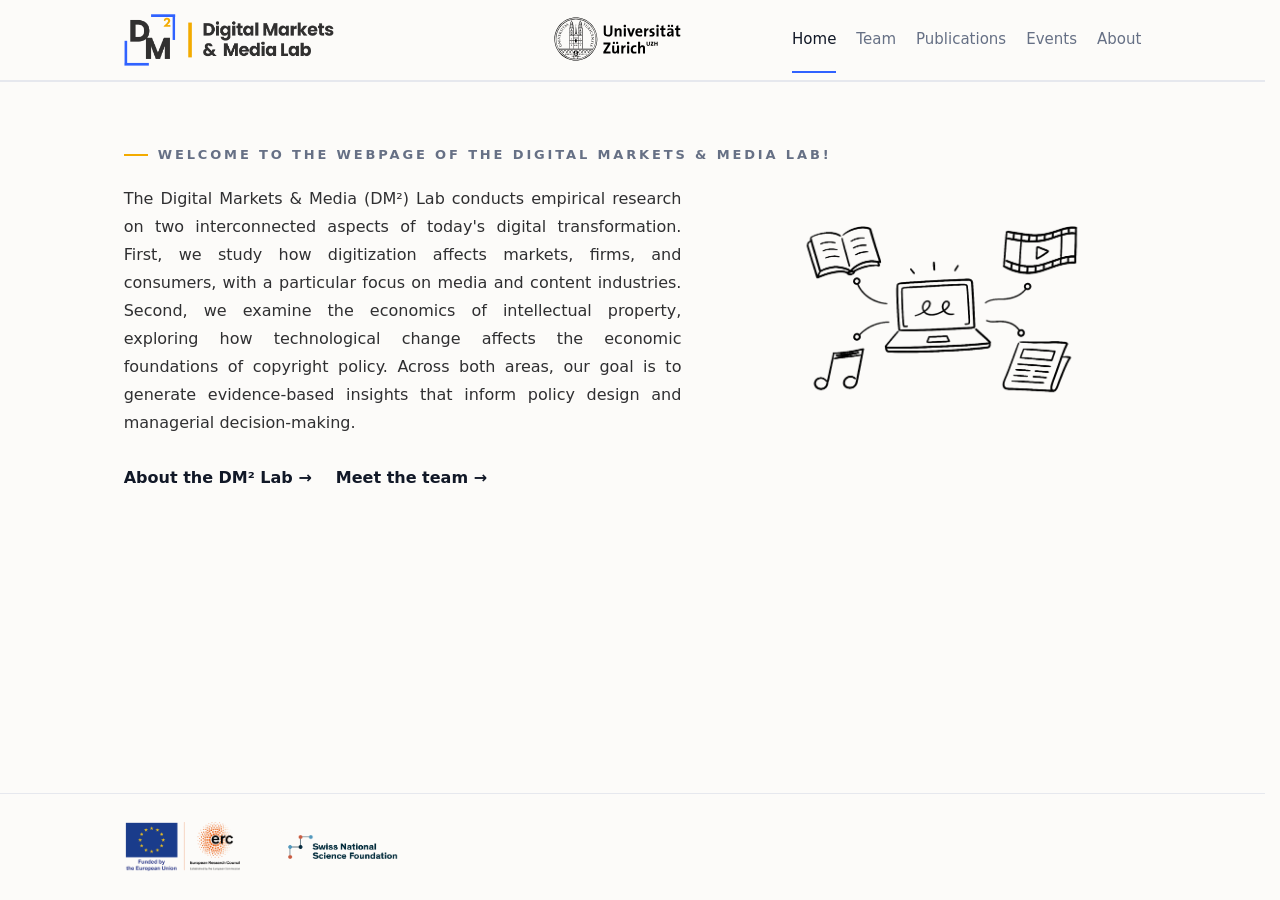
==== index.html @ 7db047d4 "Update index.html" ====
<!doctype html>
<html lang="en">
<head>
  <meta charset="utf-8">
  <meta name="viewport" content="width=device-width, initial-scale=1">
  <title>Home | Digital Markets & Media Lab</title>
  <meta name="description" content="Digital Markets & Media Lab — empirical research on digitization, platforms, media markets, AI, and online information access.">
  <link rel="icon" type="image/png" href="assets/DM2_logo.png?v=4"> 
  <link rel="stylesheet" href="style.css?v=9">
</head>
<body class="home-page">
  <header class="site-header">
    <div class="nav-wrap">
      <div class="header-logos"><a href="index.html" aria-label="Digital Markets and Media Lab home"><img class="logo-full" src="assets/dm2-logo-full.png" alt="Digital Markets & Media Lab logo"></a><img class="header-uzh-logo" src="assets/uzh-logo.svg" alt="University of Zurich"></div>
      <nav class="nav" aria-label="Main navigation"><a class="active" href="index.html">Home</a><a href="team.html">Team</a><a href="publications.html">Publications</a><!-- <a href="news.html">News</a> --><a href="events.html">Events</a><a href="about.html">About</a></nav>
    </div>
  </header>


<main>
  <section class="section border home-intro">
      <div class="container">
      <div class="eyebrow">Welcome to the webpage of the Digital Markets &amp; Media Lab!</div>
      <div class="two-col-intro">
        <div>
        <p class="lead">The Digital Markets &amp; Media (DM²) Lab conducts empirical research on two interconnected aspects of today's digital transformation. First, we study how digitization affects markets, firms, and consumers, with a particular focus on media and content industries. Second, we examine the economics of intellectual property, exploring how technological change affects the economic foundations of copyright policy. Across both areas, our goal is to generate evidence-based insights that inform policy design and managerial decision-making.</p>
        </div>
        <div class="intro-image"><img src="assets/lab_illustration.png" alt="Illustration of the Digital Markets and Media Lab's research areas">
        </div>
      </div>
          <div class="hero-actions"><a class="text-link" href="about.html">About the DM² Lab →</a><a class="text-link" href="team.html">Meet the team →</a></div>
</div>
</section>
  <!-- <section class="section border">
    <div class="container">
      <div class="eyebrow">Research areas</div><h2>What we study</h2>
      <div class="grid two">
        <article class="card research-card"><h3>AI, Search, and Information Access</h3><p>We study how AI-generated summaries, search interfaces, and digital intermediaries shape what people see, click, and consume online.</p></article>
        <article class="card research-card"><h3>Digital Media and Creative Industries</h3><p>We examine how digitization changes markets for music, movies, books, news, and other cultural products.</p></article>
        <article class="card research-card"><h3>Platforms, Competition, and Market Design</h3><p>We analyze the role of platforms in organizing digital markets, matching users, ranking content, and shaping competition.</p></article>
        <article class="card research-card"><h3>Privacy, Tracking, and Data Externalities</h3><p>We investigate how online tracking, data sharing, and inference technologies affect firms, consumers, and policy.</p></article>
      </div>
    </div>
  </section> -->

</main>
<footer class="site-footer">
  <div class="container">
    <div class="funding-logos" aria-label="Host and funding institutions">
      <img class="funding-logo funding-logo--erc" src="assets/LOGO_ERC-FLAG_EU.png" alt="Funded by the European Union through the European Research Council">
      <img class="funding-logo funding-logo--snsf" src="assets/fns.png" alt="Swiss National Science Foundation">
    </div>
  </div>
</footer>
</body>
</html>
---- style.css ----
/*
 * DIGITAL MARKETS & MEDIA LAB
 * Main stylesheet
 *
 * The easiest place to customize the site is the SETTINGS section below.
 * Most font sizes, colors, spacing, cards, and team portraits can be changed
 * there without editing the component rules farther down the file.
 */

/* ==========================================================================
   1. SITE SETTINGS / QUICK CUSTOMIZATION
   ========================================================================== */

:root {
  /* --- Fonts -------------------------------------------------------------
   * Change --font-body to alter normal paragraphs and interface text.
   * Change --font-headings to give titles a different typeface.
   * The listed fonts are fallbacks, so the site works without font downloads.
   */
  --font-body: Inter, ui-sans-serif, system-ui, -apple-system,
    BlinkMacSystemFont, "Segoe UI", sans-serif;
  --font-headings: var(--font-body);

  /* --- Main font sizes ---------------------------------------------------
   * These variables control each distinct text environment.
   */
  --font-size-body: 16px;                 /* Normal page and card text */
  --font-size-lead: 16px;                 /* Introductory paragraphs */
  --font-size-prose: 17px;                /* Long-form text blocks */
  --font-size-page-title: clamp(22px, 5.2vw, 22px); /* Main H1 titles */
  --font-size-section-title: clamp(26px, 3.2vw, 36px); /* H2 titles */
  --font-size-card-title: 20px;           /* H3 and card titles */
  --font-size-navigation: 15px;           /* Header navigation */
  --font-size-eyebrow: 13px;              /* Small uppercase section labels */
  --font-size-role: 14px;                 /* Team member positions */
  --font-size-person-link: 14px;          /* Personal website links */
  --font-size-tag: 12px;                  /* Project category pills */
  --font-size-status: 11px;               /* Project status labels */
  --font-size-date: 14px;                 /* News dates and event details */

  /* --- Font weights ------------------------------------------------------
   * 400 = regular, 600 = semibold, 700 = bold, 800 = extra bold.
   */
  --weight-body: 400;
  --weight-heading: 700;
  --weight-link: 700;
  --weight-label: 800;

  /* --- Line heights and title spacing ---------------------------------- */
  --line-height-body: 1.65;
  --line-height-lead: 1.75;
  --line-height-prose: 1.85;
  --line-height-heading: 1.12;
  --heading-letter-spacing: -0.035em;

  /* --- Colors ----------------------------------------------------------- */
  --bg: #fcfbf9;             /* Main page and section background */
  --paper: rgba(98, 98, 98, 0.055);          /* Cards and card-like panels */
  --ink: #2f2f31;            /* Main body text */
  
  --ink-strong: #111827;     /* Titles and emphasized text */
  --muted: #667085;          /* Secondary text */
  --line: #e6e8ee;           /* Borders and separators */
  --soft: #f4f6f9;           /* Subtle backgrounds / avatar placeholders */
  --blue: #3062ff;           /* Links and primary accent */
  --orange: #f3ab00;         /* Secondary accent */

  /* --- Page layout ------------------------------------------------------ */
  /*--content-width: 1120px;*/    /* Maximum width of page content */
  --content-width: 1050px;    /* Maximum width of page content */
  --page-gutter: 24px;        /* Left/right space on small screens */
  --section-spacing: 68px;    /* Vertical space inside normal sections */
  --eyebrow-top-spacing: 62px; /* Navigation bar to page eyebrow */
  --grid-gap: 18px;           /* Space between cards */

  /* --- Header logos -----------------------------------------------------
   * Change these three values to resize the UZH logo and adjust the
   * horizontal spacing between the two logos and the navigation menu. */
  --header-uzh-logo-height: 44px; /* UZH logo size */
  --header-uzh-logo-offset-y: -1px; /* + moves down; - moves up */
  --header-logo-gap: 220px;        /* Space between DM² and UZH logos */
  --header-nav-gap: 24px;         /* Minimum space between logos and menu */

  /* --- Cards ------------------------------------------------------------ */
  --card-radius: 5px;         /* Corner roundness of all cards */
  --card-padding: 26px;       /* Inner space of standard cards */
  --person-card-padding: 20px;

  /* --- Team portraits ---------------------------------------------------
   * Use 50% radius for circles, 0 for square images, or e.g. 16px for
   * rounded corners. Adjust object-position on an individual image when
   * a face needs different centering.
   */
  --avatar-size: 120px;
  --avatar-radius: 50%;
  --avatar-position: center;

  /* --- Funding logos on the home page -----------------------------------
   * Each logo has its own height control because their proportions differ.
   * Increase or decrease these values to resize individual logos.
   */
  --uzh-logo-height: 38px;
  --erc-logo-height: 50px;
  --snsf-logo-height: 25px;
}

/* Larger-screen scaling overrides */
:root {
  --font-size-body: clamp(16px, 0.85vw, 18px);
  --font-size-lead: clamp(16px, 1vw, 18px);
  --font-size-prose: clamp(17px, 0.95vw, 20px);
  --font-size-page-title: clamp(28px, 3.2vw, 28px);
  --font-size-section-title: clamp(28px, 2.4vw, 42px);
  --font-size-card-title: clamp(20px, 1.2vw, 24px);
  --font-size-navigation: clamp(15px, 0.8vw, 17px);

  /* Stay at the laptop-sized canvas through typical 14-inch viewports, then
   * expand gradually on larger desktop displays. The upper cap keeps prose
   * and cards from becoming uncomfortably wide on ultrawide screens. */
  --content-width: clamp(1120px, 72vw, 1480px);
  --page-gutter: clamp(24px, 4vw, 64px);
  --section-spacing: clamp(68px, 6vw, 110px);
  --grid-gap: clamp(18px, 2vw, 28px);

  --card-padding: clamp(26px, 2.2vw, 36px);
  --person-card-padding: clamp(20px, 1.8vw, 30px);
  --avatar-size: clamp(120px, 8vw, 150px);
}
/* ==========================================================================
   2. BASE / GLOBAL ELEMENTS
   ========================================================================== */

* {
  box-sizing: border-box;
}

/* Reserve the scrollbar track even on short pages. Without this, centered
 * header and footer logos shift slightly when moving to a longer page. */
html {
  scrollbar-gutter: stable;
}

body {
  display: flex;
  flex-direction: column;
  min-height: 100vh;
  margin: 0;
  font-family: var(--font-body);
  font-size: var(--font-size-body);
  font-weight: var(--weight-body);
  line-height: var(--line-height-body);
  color: var(--ink);
  background: var(--bg);
}

main {
  flex: 1;
}

a {
  color: inherit;
  text-decoration: none;
}

/* All heading levels share the same visual character. */
h1,
h2,
h3 {
  margin-top: 0;
  font-family: var(--font-headings);
  font-weight: var(--weight-heading);
  line-height: var(--line-height-heading);
  letter-spacing: var(--heading-letter-spacing);
  color: var(--ink-strong);
}

/* Main page title, used on Projects, Publications, and Contact. */
h1 {
  margin-bottom: 22px;
  font-size: var(--font-size-page-title);
}

/* Section titles, such as "What we study". */
h2 {
  margin-bottom: 16px;
  font-size: var(--font-size-section-title);
}

/* Card and team-member titles. */
h3 {
  margin-bottom: 0;
  font-size: var(--font-size-card-title);
}

/* ==========================================================================
   3. SHARED PAGE LAYOUT
   ========================================================================== */

/* Centers content and prevents it from becoming too wide on large screens. */
.container {
  width: 100%;
  max-width: var(--content-width);
  margin: 0 auto;
  padding: 0 var(--page-gutter);
}

/* Standard vertical spacing for content sections. */
.section {
  padding: var(--section-spacing) 0;
}

/* Optional white section with horizontal borders. */
.section.border {
  background: var(--bg);
  border-top: 1px solid var(--line);
  border-bottom: 1px solid var(--line);
}

/* Header area used at the top of inner pages. */
.page-title {
  padding: var(--eyebrow-top-spacing) 0 0;
}

/* The Home introduction is a normal section rather than a .page-title, so
 * use the same top-spacing variable to keep its eyebrow aligned site-wide. */
.home-intro {
  padding-top: var(--eyebrow-top-spacing);
}

/* The footer already supplies the page's lower separator. */
.section.border.home-intro {
  border-bottom: 0;
}

.page-title p {
  max-width: 760px;
}

/* Reusable two-column content layouts. */
.two-col {
  display: grid;
  grid-template-columns: 0.9fr 1.1fr;
  gap: 56px;
}

.two-col-intro {
  display: grid;
  align-items: center;
  grid-template-columns: 1.16fr 0.84fr;
  gap: 56px;
}

/* Reusable card grids. */
.grid {
  display: grid;
  gap: var(--grid-gap);
}

.grid.two {
  grid-template-columns: repeat(2, minmax(0, 1fr));
}

.grid.three {
  grid-template-columns: repeat(3, minmax(0, 1fr));
}

/* ==========================================================================
   4. HEADER AND NAVIGATION
   ========================================================================== */

.site-header {
  position: sticky;
  top: 0;
  z-index: 1000;
  background: rgba(252, 251, 249, 0.96);
  border-bottom: 1px solid var(--line);
  backdrop-filter: blur(14px);
}

.nav-wrap {
  display: flex;
  align-items: center;
  justify-content: flex-start;
  gap: var(--header-nav-gap);
  max-width: var(--content-width);
  margin: 0 auto;
  padding: 14px var(--page-gutter);
}

/* Keep both header logos in one row and align their vertical centers. */
.header-logos {
  display: flex;
  flex: 0 0 auto;
  align-items: center;
  gap: var(--header-logo-gap);
}

.header-logos > a {
  display: flex;
  align-items: center;
}

.logo-full {
  display: block;
  width: 210px;
  max-width: 48vw;
  height: auto;
}

.header-uzh-logo {
  display: block;
  width: auto;
  height: var(--header-uzh-logo-height);
  transform: translateY(var(--header-uzh-logo-offset-y));
}

@media (min-width: 1051px) {
  .header-logos {
    width: calc((100% - 56px) * 0.58);
    justify-content: space-between;
  }
}

.nav {
  display: flex;
  align-items: center;
  gap: 20px;
  margin-left: auto;
}

.nav a {
  position: relative;
  padding: 6px 0;
  font-size: var(--font-size-navigation);
  color: var(--muted);
}

.nav a:hover,
.nav a.active {
  color: var(--ink-strong);
}

/* Blue line below the currently active page. */
.nav a.active::after {
  content: "";
  position: absolute;
  right: 0;
  bottom: -15px;
  left: 0;
  height: 2px;
  background: var(--blue);
}

/* ==========================================================================
   5. HERO AND INTRODUCTORY TEXT
   ========================================================================== */

/* Kept for pages that use the original hero layout. */
.hero {
  background:
    linear-gradient(90deg, rgba(48, 98, 255, 0.035), transparent 34%),
    linear-gradient(180deg, var(--bg), var(--bg));
  border-bottom: 1px solid var(--line);
}

.hero-inner {
  max-width: var(--content-width);
  margin: 0 auto;
  padding: 78px var(--page-gutter) 82px;
}

/* Larger paragraph used below page titles and on the home introduction. */
.lead {
  max-width: 70ch;
  margin: 0;
  font-size: var(--font-size-lead);
  line-height: var(--line-height-lead);
  color: var(--ink);
}

/* Optional long-form text style. */
.prose {
  font-size: var(--font-size-prose);
  line-height: var(--line-height-prose);
  color: var(--muted);
}

.prose p {
  margin: 0 0 18px;
}

.intro-image {
  display: flex;
  align-items: center;
  justify-content: center;
  align-self: stretch;
}

.intro-image img {
  display: block;
  width: min(100%, 680px);
  max-width: 100%;
  height: auto;
  margin: 0 auto;
}

.two-col-intro .lead {
  text-align: justify;
}

/* Small uppercase label above a page or section title. */
.eyebrow {
  margin-bottom: 20px;
  font-size: var(--font-size-eyebrow);
  font-weight: var(--weight-label);
  letter-spacing: 0.22em;
  text-transform: uppercase;
  color: var(--muted);
}

.listing-page .eyebrow {
  margin-bottom: 0;
}

/* LISTING PAGE TITLE SPACING
 * Change 24px below to adjust the gap between the eyebrow and page content.
 * Smaller value = less space; larger value = more space. */
.listing-page .page-title + .section {
  padding-top: 28px;
}

/* Orange dash displayed before each eyebrow label. */
.eyebrow::before {
  content: "";
  display: inline-block;
  width: 24px;
  height: 2px;
  margin-right: 10px;
  vertical-align: middle;
  background: var(--orange);
}

.hero-actions {
  display: flex;
  flex-wrap: wrap;
  gap: 24px;
  margin-top: 28px;
}

.text-link {
  display: inline-flex;
  align-items: center;
  gap: 8px;
  padding-bottom: 3px;
  font-weight: var(--weight-link);
  color: var(--ink-strong);
  border-bottom: 2px solid transparent;
}

.text-link:hover {
  border-color: var(--orange);
}

/* ==========================================================================
   6. GENERAL CARDS
   ========================================================================== */

.card {
  padding: var(--card-padding);
  background: var(--paper);
  border: 1px solid var(--line);
  border-radius: var(--card-radius);
}

.card:hover {
  border-color: rgba(48, 98, 255, 0.32);
}

/* Normal descriptive text inside cards. */
.card p,
.project p,
.person p {
  margin: 12px 0 0;
  font-size: var(--font-size-body);
  color: var(--muted);
}

/* Colored top border used by research-area cards on the home page. */
.research-card {
  border-top: 3px solid rgba(48, 98, 255, 0.22);
}

.research-card:nth-child(even) {
  border-top-color: rgba(243, 171, 0, 0.32);
}

/* ==========================================================================
   7. SITE FOOTER / FUNDING LOGOS
   ========================================================================== */

.site-footer {
  padding: 28px 0;
  background: var(--bg);
  border-top: 1px solid var(--line);
}

.funding-logos {
  display: flex;
  flex-wrap: wrap;
  align-items: center;
  gap: 28px 48px;
}

.funding-logo {
  display: block;
  width: auto;
  max-width: 100%;
  object-fit: contain;
}

.funding-logo--erc {
  height: var(--erc-logo-height);
}

.funding-logo--uzh {
  height: var(--uzh-logo-height);
}

.funding-logo--snsf {
  height: var(--snsf-logo-height);
}

.about-section {
  /* The eyebrow already provides the same 20px gap used on the Home page. */
  padding-top: 0;
}

/* The opening paragraph occupies the wider left column and the contact card
 * occupies the narrower right column. align-items:start prevents the
 * card from stretching to match the paragraph's height. */
.about-intro-grid {
  display: grid;
  align-items: start;
  grid-template-columns: 1.16fr 0.84fr;
  gap: 56px;
}


.about-section .lead {
  max-width: none;
  text-align: justify;
}


.about-intro-grid .contact-card {
  padding: 12px 28px; /* First number controls vertical padding */
}

.about-intro-grid .contact-row {
  padding: 20px 0; /* First number controls vertical row spacing */
}

.about-intro-grid .contact-details {
  line-height: 1.4; /* Controls spacing between address lines */
}

/* These paragraphs sit below the two-column row and span the full container.
 * Change 32px to adjust their distance from the opening row. */
.about-full-text {
  margin-top: 32px;
}

.about-full-text .lead + .lead {
  margin-top: 18px;
}

.about-section .lead a {
  color: var(--ink);
  text-decoration: underline;
  text-decoration-thickness: 1px;
  text-underline-offset: 3px;
}

.about-section .lead a:hover,
.about-section .lead a:focus {
  color: var(--blue);
  text-decoration-color: var(--blue);
}

/* ==========================================================================
   8. TEAM CARDS
   ========================================================================== */

.person {
  display: flex;
  align-items: center;
  gap: 18px;
  padding: var(--person-card-padding);
}

/* Team portrait or initials placeholder.
 * To reposition every photo, change --avatar-position above.
 * For one photo only, add a custom class and use:
 * .avatar-luis { object-position: center 25%; }
 */
.avatar {
  display: grid;
  flex: 0 0 auto;
  place-items: center;
  width: var(--avatar-size);
  height: var(--avatar-size);
  font-weight: var(--weight-label);
  color: var(--ink-strong);
  background: var(--soft);
  border-radius: var(--avatar-radius);
  object-fit: cover;
  object-position: var(--avatar-position);
}

.role {
  margin-top: 3px;
  font-size: var(--font-size-role);
  font-weight: var(--weight-link);
  color: var(--muted);
}

.person-link {
  display: inline-block;
  margin-top: 8px;
  font-size: var(--font-size-person-link);
  font-weight: var(--weight-link);
  color: var(--blue);
}

.person-link:hover {
  text-decoration: underline;
}

/* ==========================================================================
   9. PROJECT CARDS
   ========================================================================== */

.project {
  display: flex;
  flex-direction: column;
  justify-content: space-between;
  min-height: 250px;
}

.project-meta {
  display: flex;
  align-items: center;
  justify-content: space-between;
  gap: 12px;
  margin-bottom: 20px;
}

/* Rounded project-category label. */
.tag {
  padding: 5px 10px;
  font-size: var(--font-size-tag);
  font-weight: var(--weight-link);
  color: #2448b8;
  background: rgba(48, 98, 255, 0.07);
  border-radius: 999px;
}

.status {
  font-size: var(--font-size-status);
  font-weight: var(--weight-label);
  letter-spacing: 0.15em;
  text-transform: uppercase;
  color: #8a94a6;
}

/* ==========================================================================
   10. PUBLICATION LIST
   ========================================================================== */

.publication-group + .publication-group {
  margin-top: 56px;
}

.publication-section-title {
  margin-bottom: 20px;
  font-size: 22px; /* Change this value to resize publication section titles. */
}

.publication-list {
  display: grid;
  gap: var(--grid-gap);
}

.publication-card {
  display: grid;
  grid-template-columns: minmax(0, 1fr) 86px;
  gap: 22px;
  align-items: start;
  /* Change 20px to adjust the inner margin on all sides of paper cards. */
  padding: 20px;
}

.publication-card--no-cover {
  grid-template-columns: minmax(0, 1fr);
}

/* No-cover cards keep their title and metadata on the left and place the
 * paper-link buttons in a compact right-hand column. This automatically
 * applies to newly added Working Papers that use --no-cover. */
.publication-card--no-cover > div:first-child {
  display: grid;
  grid-template-columns: minmax(0, 1fr) auto;
  column-gap: 22px;
  align-items: center;
}

.publication-card--no-cover > div:first-child > .publication-title,
.publication-card--no-cover > div:first-child > .publication-meta,
.publication-card--no-cover > div:first-child > .publication-note {
  grid-column: 1;
}

.publication-card--no-cover > div:first-child > .publication-actions {
  grid-column: 2;
  grid-row: 1 / span 3;
  align-self: center;
  justify-content: flex-end;
  margin-top: 0;
}

.publication-title {
  margin-bottom: 0;
  font-size: 16px; /* Change this value to resize individual paper titles. */
  font-weight: 550;
  line-height: 1.35;
  color: var(--blue);
}

.publication-card .publication-meta,
.publication-card .publication-note {
  margin: 6px 0 0;
  font-size: 15px; /* Change this value to resize citation and author text. */
  line-height: 1.55;
  color: var(--muted);
}

.publication-journal {
  font-style: italic;
  color: var(--ink);
  text-decoration: underline;
  text-decoration-thickness: 1px;
  text-underline-offset: 3px;
}

.publication-cover-cell {
  display: flex;
  justify-content: flex-end;
}

.publication-cover {
  display: block;
  width: auto;
  max-width: 72px;
  height: auto;
  max-height: 96px;
  object-fit: contain;
}

.publication-actions {
  display: flex;
  flex-wrap: wrap;
  gap: 8px;
  margin-top: 16px;
}

.publication-link {
  display: inline-flex;
  align-items: center;
  padding: 5px 10px;
  font-size: 13px;
  font-weight: var(--weight-link);
  color: #5a557f;
  border: 1px solid rgba(48, 98, 255, 0.28);
  border-radius: var(--card-radius);
}

.publication-link:hover,
.publication-link:focus {
  color: var(--ink-strong);
  border-color: var(--blue);
}

.publication-coverage {
  grid-column: 1 / -1;
  padding-top: 14px;
  border-top: 1px solid var(--line);
}

.publication-coverage summary {
  cursor: pointer;
  font-size: 14px;
  font-weight: var(--weight-link);
  color: var(--muted);
}

.publication-coverage .publication-actions {
  margin-top: 10px;
}

.list {
  display: grid;
  gap: 14px;
  margin-top: 0;
}

.list-item {
  display: flex;
  justify-content: space-between;
  gap: 20px;
  padding: 18px 20px;
  background: var(--paper);
  border: 1px solid var(--line);
  border-radius: var(--card-radius);
}

/* ==========================================================================
   11. NEWS PAGE
   ========================================================================== */

.news-list {
  display: grid;
  gap: var(--grid-gap);
}

.news-item {
  display: grid;
  grid-template-columns: 150px minmax(0, 1fr);
  gap: 28px;
}

.news-date {
  padding-top: 3px;
  font-size: var(--font-size-date);
  font-weight: var(--weight-link);
  color: var(--muted);
}

/* News titles are smaller than main section headings. */
.news-title {
  margin-bottom: 0;
  font-size: var(--font-size-card-title);
}

/* ==========================================================================
   12. EVENTS PAGE
   ========================================================================== */

.event-section-heading {
  margin-bottom: 20px;
}

.event-section-heading--past {
  margin-top: 52px;
}

/* Event cards use wider columns than the general two-column card grid. */
.event-grid {
  grid-template-columns: minmax(0, 820px);
}

.event-card {
  display: flex;
  flex-direction: column;
  overflow: hidden;
}

/* Event photo gallery.
 * Each image can be centered independently with an inline CSS variable:
 * style="--event-image-position: center 30%;"
 * The first value is horizontal; the second is vertical.
 */
.event-gallery {
  position: relative;
  width: calc(100% + (2 * var(--card-padding)));
  height: 220px;
  margin: calc(-1 * var(--card-padding));
  margin-bottom: var(--card-padding);
  overflow: hidden;
  background: var(--soft);
}

.event-image {
  position: absolute;
  inset: 0;
  display: block;
  width: 100%;
  height: 100%;
  opacity: 0;
  object-fit: cover;
  object-position: var(--event-image-position, center);
  transition: opacity 0.25s ease;
}

.event-image.is-active {
  opacity: 1;
}

.gallery-arrow {
  position: absolute;
  top: 50%;
  z-index: 2;
  display: grid;
  place-items: center;
  width: 38px;
  height: 38px;
  padding: 0;
  font-size: 24px;
  line-height: 1;
  color: #ffffff;
  cursor: pointer;
  background: rgba(17, 24, 39, 0.65);
  border: 0;
  border-radius: 50%;
  transform: translateY(-50%);
}

.gallery-arrow:hover,
.gallery-arrow:focus {
  background: var(--blue);
}

.gallery-arrow--previous {
  left: 12px;
}

.gallery-arrow--next {
  right: 12px;
}

.gallery-count {
  position: absolute;
  right: 12px;
  bottom: 10px;
  z-index: 2;
  padding: 3px 8px;
  font-size: 12px;
  font-weight: var(--weight-link);
  color: #ffffff;
  background: rgba(17, 24, 39, 0.65);
  border-radius: 999px;
}

.event-meta {
  display: flex;
  align-items: center;
  justify-content: space-between;
  gap: 12px;
  margin-bottom: 20px;
}

.event-details {
  display: grid;
  gap: 8px;
  margin: 20px 0 0;
  font-size: var(--font-size-date);
}

.event-details div {
  display: grid;
  grid-template-columns: 90px minmax(0, 1fr);
  gap: 12px;
}

.event-details dt {
  font-weight: var(--weight-link);
  color: var(--ink-strong);
}

.event-details dd {
  margin: 0;
  color: var(--muted);
}

.event-link {
  color: var(--blue);
  font-weight: var(--weight-link);
  text-decoration: underline;
  text-underline-offset: 3px;
}

.event-link:hover,
.event-link:focus {
  color: var(--ink-strong);
}

.empty-state {
  margin: 0;
  padding: 24px;
  color: var(--muted);
  background: var(--soft);
  border-radius: var(--card-radius);
}

/* ==========================================================================
   13. CONTACT PAGE
   ========================================================================== */

.contact-layout {
  grid-template-columns: 1.16fr 0.84fr; /* Same ratio as Home */
}

.contact-card {
  width: fit-content;
  max-width: 100%;
  justify-self: end; /* Align card to the right of its column */
  padding: 28px;
  background: var(--paper);
  border: 1px solid var(--line);
  border-radius: var(--card-radius);
}

.contact-row {
  display: flex;
  align-items: flex-start;
  gap: 16px;
  padding: 18px 0;
  border-bottom: 1px solid var(--line);
}

.contact-details {
  padding-top: 5px;
  font-size: 14px;
}


.contact-row:first-child {
  padding-top: 0;
}

.contact-row:last-child {
  padding-bottom: 0;
  border-bottom: 0;
}

.contact-icon {
  display: grid;
  flex: 0 0 auto;
  place-items: center;
  width: 38px;
  height: 38px;
  font-weight: var(--weight-label);
  color: var(--blue);
  background: rgba(48, 98, 255, 0.07);
  border-radius: 12px;
}

/* ==========================================================================
   14. DESKTOP SCALING
   Both common desktop monitors use the same composition. Values interpolate
   gradually with viewport width, avoiding an abrupt layout change when a
   browser window moves between a 1920px and 2560px display.
   ========================================================================== */

@media (min-width: 1600px) {
  :root {
    --header-uzh-logo-height:
      clamp(44px, calc(20px + 1.25vw), 52px);
    --font-size-eyebrow:
      clamp(13px, calc(10px + 0.16vw), 14px);
  }

  .nav-wrap {
    padding-top: clamp(14px, calc(6px + 0.47vw), 18px);
    padding-bottom: clamp(14px, calc(6px + 0.47vw), 18px);
  }

  .logo-full {
    width: clamp(210px, calc(140px + 4.69vw), 260px);
  }

  /* Team cards keep a stable, compact size on both desktop monitors instead
   * of expanding with the full page canvas. */
  .team-grid {
    max-width: 1260px;
  }

  .person {
    gap: 20px;
    padding: 20px 22px;
  }

  .avatar {
    width: 118px;
    height: 118px;
  }

  /* Publication typography scales continuously across desktop widths. */
  .publication-section-title {
    font-size: clamp(22px, calc(17px + 0.35vw), 26px);
  }

  .publication-card {
    grid-template-columns:
      minmax(0, 1fr)
      clamp(86px, calc(44px + 2.2vw), 100px);
    gap: clamp(22px, calc(10px + 0.63vw), 26px);
    padding: clamp(20px, calc(8px + 0.63vw), 24px);
  }

  .publication-card--no-cover {
    grid-template-columns: minmax(0, 1fr);
  }

  .publication-title {
    font-size: clamp(16px, calc(11px + 0.35vw), 20px);
    line-height: 1.4;
  }

  .publication-card .publication-meta,
  .publication-card .publication-note {
    margin-top: clamp(6px, calc(2px + 0.31vw), 8px);
    font-size: clamp(15px, calc(10.5px + 0.29vw), 18px);
    line-height: 1.6;
  }

  .publication-cover {
    max-width: clamp(72px, calc(36px + 1.88vw), 84px);
    max-height: clamp(96px, calc(48px + 2.5vw), 112px);
  }

  .publication-link {
    padding:
      clamp(5px, calc(2px + 0.16vw), 6px)
      clamp(10px, calc(4px + 0.31vw), 12px);
    font-size: clamp(13px, calc(9px + 0.23vw), 15px);
  }

  .publication-coverage summary {
    font-size: clamp(14px, calc(10px + 0.23vw), 16px);
  }

  .home-page .home-intro > .container {
    max-width: clamp(1380px, 72vw, 1600px);
  }

  .home-page .two-col-intro {
    gap: clamp(56px, 3.13vw, 80px);
  }

  .home-page .lead,
  .about-page .lead {
    font-size: clamp(18px, calc(12px + 0.31vw), 20px);
  }

  .home-page .intro-image img {
    width: min(100%, clamp(540px, calc(360px + 10.16vw), 620px));
  }

  .about-page .about-intro-grid {
    grid-template-columns: 1.18fr 0.82fr;
    gap: clamp(56px, 2.81vw, 72px);
  }

  .about-page .contact-card {
    width: 100%;
    padding:
      clamp(18px, 1vw, 24px)
      clamp(28px, 1.5vw, 36px);
  }

  .about-page .contact-row {
    gap: clamp(16px, 0.9vw, 20px);
    padding: clamp(20px, 1.15vw, 24px) 0;
  }

  .about-page .contact-details {
    padding-top: 6px;
    font-size: clamp(16px, calc(11px + 0.31vw), 17px);
  }

  .about-page .contact-icon {
    width: clamp(42px, 2.3vw, 48px);
    height: clamp(42px, 2.3vw, 48px);
    border-radius: 14px;
  }
}

/* On tall desktop windows the two short informational pages use the same
 * vertically balanced composition on both monitors. */
@media (min-width: 1600px) and (min-height: 800px) {
  .home-page main,
  .about-page main {
    display: flex;
    flex-direction: column;
  }

  .home-page .home-intro {
    display: flex;
    flex: 1;
    align-items: center;
    width: 100%;
    padding-top: clamp(64px, 5vh, 80px);
    padding-bottom: clamp(88px, 8vh, 120px);
  }

  .about-page main {
    justify-content: center;
    padding-top: clamp(64px, 5vh, 80px);
    padding-bottom: clamp(88px, 8vh, 120px);
  }

  .about-page .page-title,
  .about-page .about-section {
    padding-top: 0;
    padding-bottom: 0;
  }
}

/* ==========================================================================
   15. RESPONSIVE / MOBILE LAYOUT
   Everything below applies only to screens 860px wide or narrower.
   ========================================================================== */

/* Move the menu to a second row before the combined logos and links become
 * crowded. Change 1050px if you want this transition earlier or later. */
@media (max-width: 1050px) {
  .nav-wrap {
    flex-wrap: wrap;
    row-gap: 10px;
  }

  .nav {
    width: 100%;
    margin-left: 0;
    padding-bottom: 2px;
    overflow-x: auto;
  }

  .nav a.active::after {
    bottom: -7px;
  }
}

@media (max-width: 860px) {
  /* At this breakpoint the Team grid becomes one column. Change 620px to
   * adjust its maximum tablet width; phones still use their available width. */
  .team-grid {
    max-width: 620px;
  }

  /* Stack multi-column layouts into a single readable column. */
  .two-col,
  .two-col-intro,
  .about-intro-grid,
  .grid.two,
  .grid.three,
  .event-grid {
    grid-template-columns: 1fr;
  }

  .intro-image img {
    max-width: 320px;
    border-radius: 18px;
  }

  .intro-image {
    align-self: auto;
  }

  .news-item {
    grid-template-columns: 1fr;
    gap: 8px;
  }

  .funding-logos {
    justify-content: center;
  }
}

/* Extra-small screens: place the logo above the navigation. */
@media (max-width: 620px) {
  .nav-wrap {
    flex-wrap: wrap;
    gap: 10px;
  }

  .logo-full {
    width: min(210px, 54vw);
    max-width: none;
  }

  /* Scale the UZH logo and inter-logo gap down only when needed so the two
   * aligned logos continue to fit together on narrow phone screens. */
  .header-logos {
    gap: min(var(--header-logo-gap), 4vw);
  }

  .header-uzh-logo {
    height: min(var(--header-uzh-logo-height), 9vw);
  }

  .publication-card {
    grid-template-columns: 1fr;
  }

  .publication-card--no-cover > div:first-child {
    grid-template-columns: 1fr;
  }

  .publication-card--no-cover > div:first-child > .publication-actions {
    grid-column: 1;
    grid-row: auto;
    justify-content: flex-start;
    margin-top: 12px;
  }

  .publication-cover-cell {
    justify-content: flex-start;
  }

  .funding-logo--erc {
    height: min(var(--erc-logo-height), 125px);
  }

  .funding-logo--uzh {
    height: min(var(--uzh-logo-height), 70px);
  }

  .funding-logo--snsf {
    height: min(var(--snsf-logo-height), 60px);
  }
}
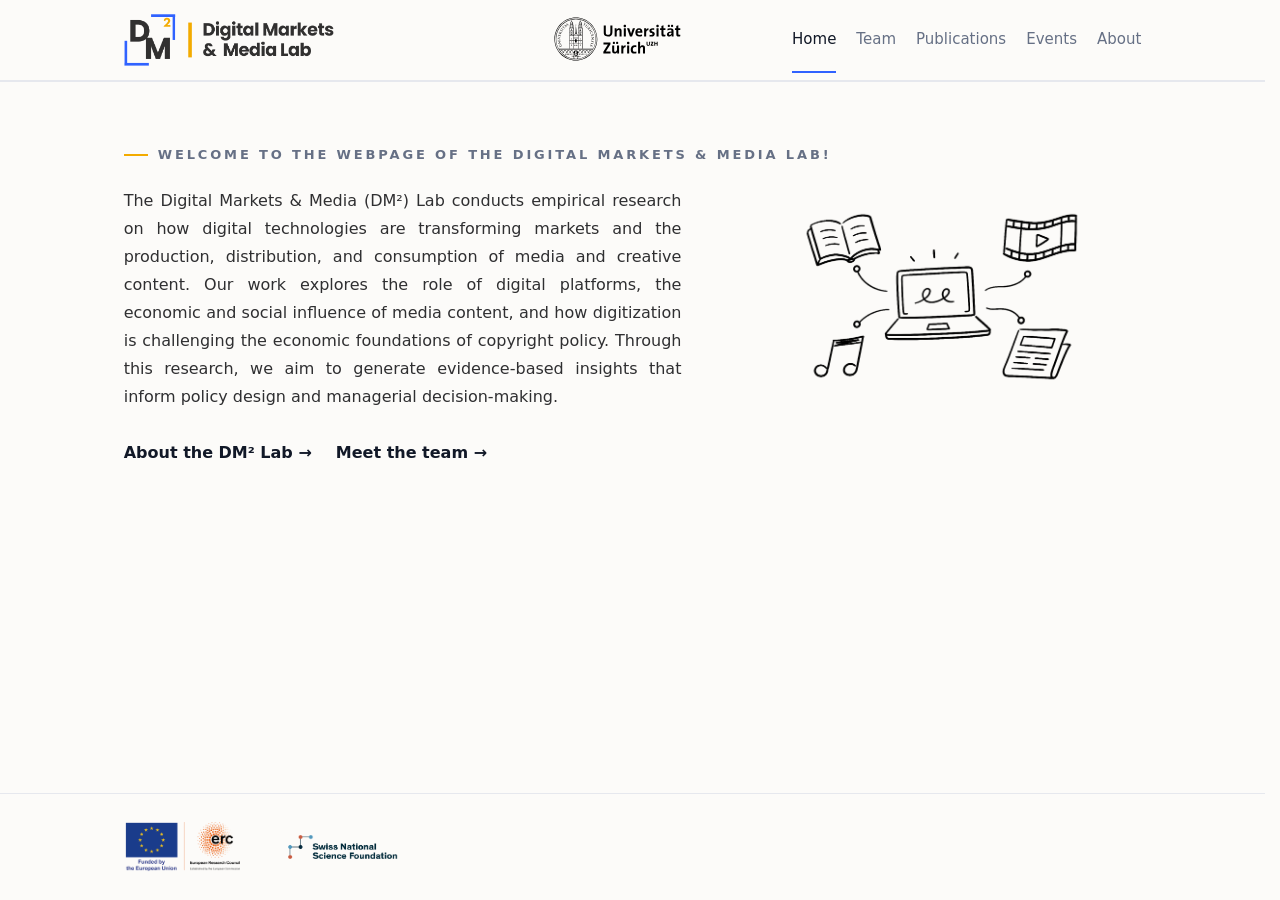
==== commit bf190e0b: "Update index.html" ====
--- a/index.html
+++ b/index.html
@@ -23,7 +23,12 @@
       <div class="eyebrow">Welcome to the webpage of the Digital Markets &amp; Media Lab!</div>
       <div class="two-col-intro">
         <div>
-        <p class="lead">The Digital Markets &amp; Media (DM²) Lab conducts empirical research on two interconnected aspects of today's digital transformation. First, we study how digitization affects markets, firms, and consumers, with a particular focus on media and content industries. Second, we examine the economics of intellectual property, exploring how technological change affects the economic foundations of copyright policy. Across both areas, our goal is to generate evidence-based insights that inform policy design and managerial decision-making.</p>
+        <p class="lead">
+
+          The Digital Markets & Media (DM²) Lab conducts empirical research on how digital technologies are transforming markets and the production, distribution, and consumption of media and creative content. Our work explores the role of digital platforms, the economic and social influence of media content, and how digitization is challenging the economic foundations of copyright policy. Through this research, we aim to generate evidence-based insights that inform policy design and managerial decision-making.
+          <!-- The Digital Markets & Media (DM²) Lab conducts empirical research on digital markets, media, and related policy issues. We study how digitization transforms markets, firms, and consumer behaviour, with particular focus on digital platforms and on the media and content industries. In this context, we also examine the economic and social effects of media content. Finally, we investigate how technological change affects the creation, distribution, and reuse of creative content, and what this implies for the economic foundations of copyright policy. Across these areas, our goal is to generate evidence-based insights that inform policy design and managerial decision-making. -->
+          </p>
+          <!-- The Digital Markets &amp; Media (DM²) Lab conducts empirical research on two interconnected aspects of today's digital transformation. First, we study how digitization affects markets, firms, and consumers, with a particular focus on media and content industries. Second, we examine the economics of intellectual property, exploring how technological change affects the economic foundations of copyright policy. Across both areas, our goal is to generate evidence-based insights that inform policy design and managerial decision-making. -->
         </div>
         <div class="intro-image"><img src="assets/lab_illustration.png" alt="Illustration of the Digital Markets and Media Lab's research areas">
         </div>
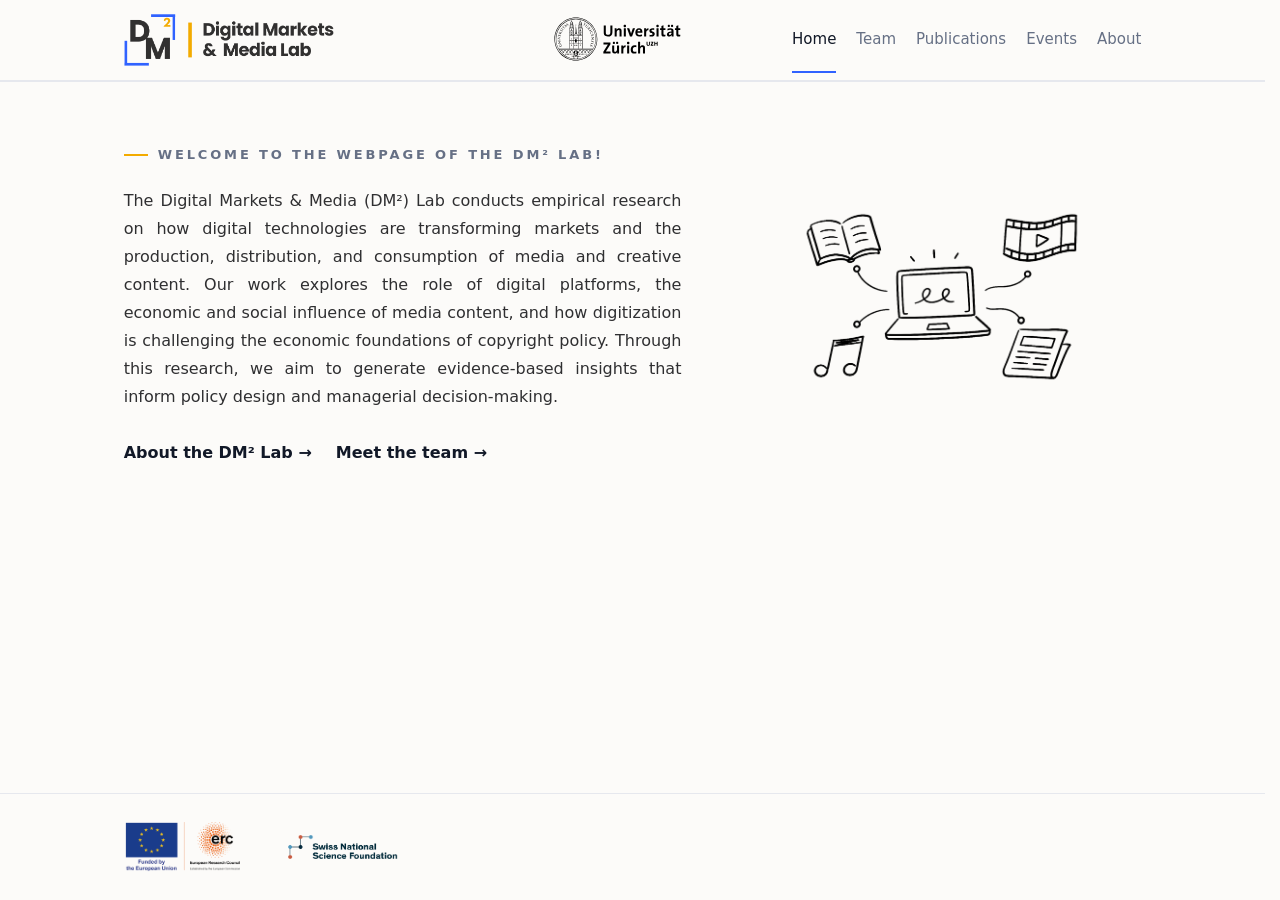
==== commit 6df240a1: "small updates" ====
--- a/index.html
+++ b/index.html
@@ -6,7 +6,7 @@
   <title>Home | Digital Markets & Media Lab</title>
   <meta name="description" content="Digital Markets & Media Lab — empirical research on digitization, platforms, media markets, AI, and online information access.">
   <link rel="icon" type="image/png" href="assets/DM2_logo.png?v=4"> 
-  <link rel="stylesheet" href="style.css?v=9">
+  <link rel="stylesheet" href="style.css?v=10">
 </head>
 <body class="home-page">
   <header class="site-header">
@@ -20,7 +20,7 @@
 <main>
   <section class="section border home-intro">
       <div class="container">
-      <div class="eyebrow">Welcome to the webpage of the Digital Markets &amp; Media Lab!</div>
+      <div class="eyebrow">Welcome to the webpage of the DM² Lab!</div>
       <div class="two-col-intro">
         <div>
         <p class="lead">
--- a/style.css
+++ b/style.css
@@ -536,11 +536,11 @@
 }
 
 /* The opening paragraph occupies the wider left column and the contact card
- * occupies the narrower right column. align-items:start prevents the
- * card from stretching to match the paragraph's height. */
+ * occupies the narrower right column. Center their vertical midpoints without
+ * stretching either item to match the other's height. */
 .about-intro-grid {
   display: grid;
-  align-items: start;
+  align-items: center;
   grid-template-columns: 1.16fr 0.84fr;
   gap: 56px;
 }
@@ -553,15 +553,36 @@
 
 
 .about-intro-grid .contact-card {
-  padding: 12px 28px; /* First number controls vertical padding */
+  width: 100%;
+  padding:
+    clamp(18px, 1vw, 24px)
+    clamp(28px, 1.5vw, 36px);
 }
 
 .about-intro-grid .contact-row {
-  padding: 20px 0; /* First number controls vertical row spacing */
+  gap: clamp(16px, 0.9vw, 20px);
+  padding: clamp(20px, 1.15vw, 24px) 0;
 }
 
 .about-intro-grid .contact-details {
-  line-height: 1.4; /* Controls spacing between address lines */
+  padding-top: 6px;
+  font-size: clamp(16px, calc(11px + 0.31vw), 17px);
+  line-height: 1.4;
+}
+
+.about-intro-grid .contact-icon {
+  width: clamp(42px, 2.3vw, 48px);
+  height: clamp(42px, 2.3vw, 48px);
+  border-radius: 14px;
+}
+
+/* Preserve the 58% paragraph edge used to align with the UZH header logo,
+ * while giving the card extra room by letting it extend into the grid gap. */
+@media (min-width: 861px) {
+  .about-intro-grid .contact-card {
+    width: calc(100% + 20px);
+    max-width: none;
+  }
 }
 
 /* These paragraphs sit below the two-column row and span the full container.
@@ -1156,33 +1177,6 @@
     width: min(100%, clamp(540px, calc(360px + 10.16vw), 620px));
   }
 
-  .about-page .about-intro-grid {
-    grid-template-columns: 1.18fr 0.82fr;
-    gap: clamp(56px, 2.81vw, 72px);
-  }
-
-  .about-page .contact-card {
-    width: 100%;
-    padding:
-      clamp(18px, 1vw, 24px)
-      clamp(28px, 1.5vw, 36px);
-  }
-
-  .about-page .contact-row {
-    gap: clamp(16px, 0.9vw, 20px);
-    padding: clamp(20px, 1.15vw, 24px) 0;
-  }
-
-  .about-page .contact-details {
-    padding-top: 6px;
-    font-size: clamp(16px, calc(11px + 0.31vw), 17px);
-  }
-
-  .about-page .contact-icon {
-    width: clamp(42px, 2.3vw, 48px);
-    height: clamp(42px, 2.3vw, 48px);
-    border-radius: 14px;
-  }
 }
 
 /* On tall desktop windows the two short informational pages use the same
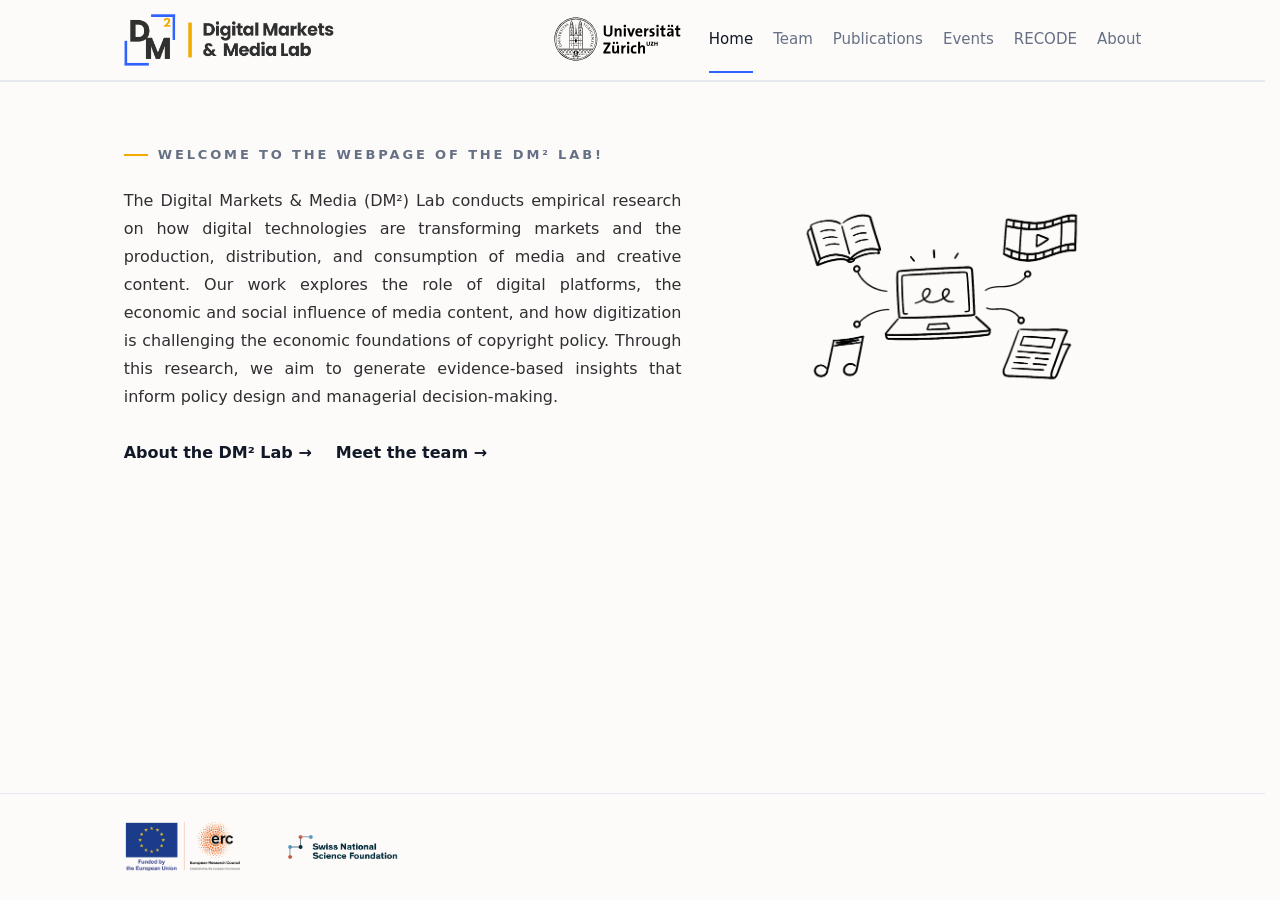
==== commit 3f58bd53: "recode page" ====
--- a/index.html
+++ b/index.html
@@ -6,13 +6,13 @@
   <title>Home | Digital Markets & Media Lab</title>
   <meta name="description" content="Digital Markets & Media Lab — empirical research on digitization, platforms, media markets, AI, and online information access.">
   <link rel="icon" type="image/png" href="assets/DM2_logo.png?v=4"> 
-  <link rel="stylesheet" href="style.css?v=10">
+  <link rel="stylesheet" href="style.css?v=16">
 </head>
 <body class="home-page">
   <header class="site-header">
     <div class="nav-wrap">
       <div class="header-logos"><a href="index.html" aria-label="Digital Markets and Media Lab home"><img class="logo-full" src="assets/dm2-logo-full.png" alt="Digital Markets & Media Lab logo"></a><img class="header-uzh-logo" src="assets/uzh-logo.svg" alt="University of Zurich"></div>
-      <nav class="nav" aria-label="Main navigation"><a class="active" href="index.html">Home</a><a href="team.html">Team</a><a href="publications.html">Publications</a><!-- <a href="news.html">News</a> --><a href="events.html">Events</a><a href="about.html">About</a></nav>
+      <nav class="nav" aria-label="Main navigation"><a class="active" href="index.html">Home</a><a href="team.html">Team</a><a href="publications.html">Publications</a><!-- <a href="news.html">News</a> --><a href="events.html">Events</a><a href="recode.html">RECODE</a><a href="about.html">About</a></nav>
     </div>
   </header>
 
--- a/style.css
+++ b/style.css
@@ -71,6 +71,7 @@
   --page-gutter: 24px;        /* Left/right space on small screens */
   --section-spacing: 68px;    /* Vertical space inside normal sections */
   --eyebrow-top-spacing: 62px; /* Navigation bar to page eyebrow */
+  --about-eyebrow-gap-adjustment: 30px; /* Extra About eyebrow-to-text gap */
   --grid-gap: 18px;           /* Space between cards */
 
   /* --- Header logos -----------------------------------------------------
@@ -531,8 +532,9 @@
 }
 
 .about-section {
-  /* The eyebrow already provides the same 20px gap used on the Home page. */
-  padding-top: 0;
+  /* Adds to the eyebrow's shared 20px bottom margin. Together these values
+   * match the larger visible gap created by the Home illustration row. */
+  padding-top: var(--about-eyebrow-gap-adjustment);
 }
 
 /* The opening paragraph occupies the wider left column and the contact card
@@ -576,15 +578,6 @@
   border-radius: 14px;
 }
 
-/* Preserve the 58% paragraph edge used to align with the UZH header logo,
- * while giving the card extra room by letting it extend into the grid gap. */
-@media (min-width: 861px) {
-  .about-intro-grid .contact-card {
-    width: calc(100% + 20px);
-    max-width: none;
-  }
-}
-
 /* These paragraphs sit below the two-column row and span the full container.
  * Change 32px to adjust their distance from the opening row. */
 .about-full-text {
@@ -609,7 +602,92 @@
 }
 
 /* ==========================================================================
-   8. TEAM CARDS
+   8. RECODE PROJECT PAGE
+   ========================================================================== */
+
+/* Keep the project title visually connected to the page eyebrow. */
+.recode-section {
+  padding-top: 28px;
+}
+
+.recode-intro h1 {
+  margin-bottom: 28px;
+}
+
+.recode-intro .lead {
+  max-width: none;
+  text-align: justify;
+}
+
+.recode-intro .lead + .lead {
+  margin-top: 18px;
+}
+
+.recode-agenda-title {
+  margin-top: 52px;
+}
+
+.recode-workstreams {
+  align-items: stretch;
+}
+
+.recode-workstream {
+  border-top: 3px solid rgba(48, 98, 255, 0.28);
+}
+
+.recode-workstream:nth-child(2) {
+  border-top-color: rgba(243, 171, 0, 0.42);
+}
+
+.recode-workstream:nth-child(3) {
+  border-top-color: rgba(48, 98, 255, 0.5);
+}
+
+.recode-workstream-number {
+  margin-bottom: 18px;
+  font-size: var(--font-size-tag);
+  font-weight: var(--weight-label);
+  letter-spacing: 0.18em;
+  color: var(--blue);
+}
+
+.recode-workstream p {
+  line-height: 1.7;
+}
+
+.recode-conclusion {
+  max-width: none;
+  margin-top: 32px;
+}
+
+.recode-funding {
+  display: grid;
+  grid-template-columns: minmax(0, 1fr) auto;
+  align-items: center;
+  gap: clamp(36px, 5vw, 80px);
+  margin-top: clamp(52px, 6vw, 88px);
+}
+
+.recode-funding .eyebrow {
+  margin-bottom: 14px;
+}
+
+.recode-funding h2 {
+  margin-bottom: 0;
+}
+
+.recode-funding .text-link {
+  margin-top: 20px;
+}
+
+.recode-funding-logo {
+  width: auto;
+  max-width: min(100%, 420px);
+  height: clamp(72px, 6vw, 108px);
+}
+
+/* ==========================================================================
+   9. TEAM CARDS
    ========================================================================== */
 
 .person {
@@ -1088,6 +1166,8 @@
       clamp(44px, calc(20px + 1.25vw), 52px);
     --font-size-eyebrow:
       clamp(13px, calc(10px + 0.16vw), 14px);
+    --erc-logo-height: 65px;
+    --snsf-logo-height: 35px;
   }
 
   .nav-wrap {
@@ -1103,6 +1183,21 @@
    * of expanding with the full page canvas. */
   .team-grid {
     max-width: 1260px;
+  }
+
+  /* Keep the Team eyebrow at its normal position, then center the card group
+   * in the remaining space above the footer on large screens. */
+  .team-page main {
+    display: flex;
+    flex-direction: column;
+  }
+
+  .team-page .page-title + .section {
+    display: flex;
+    flex: 1;
+    align-items: center;
+    padding-top: 28px;
+    padding-bottom: 28px;
   }
 
   .person {
@@ -1161,7 +1256,7 @@
   }
 
   .home-page .home-intro > .container {
-    max-width: clamp(1380px, 72vw, 1600px);
+    max-width: var(--content-width);
   }
 
   .home-page .two-col-intro {
@@ -1203,9 +1298,13 @@
     padding-bottom: clamp(88px, 8vh, 120px);
   }
 
-  .about-page .page-title,
+  .about-page .page-title {
+    padding-top: 0;
+    padding-bottom: 0;
+  }
+
   .about-page .about-section {
-    padding-top: 0;
+    padding-top: var(--about-eyebrow-gap-adjustment);
     padding-bottom: 0;
   }
 }
@@ -1236,6 +1335,12 @@
 }
 
 @media (max-width: 860px) {
+  /* Home stacks at this width and no longer gains extra spacing from vertical
+   * centering beside the illustration, so About returns to the shared 20px. */
+  .about-section {
+    padding-top: 0;
+  }
+
   /* At this breakpoint the Team grid becomes one column. Change 620px to
    * adjust its maximum tablet width; phones still use their available width. */
   .team-grid {
@@ -1248,8 +1353,13 @@
   .about-intro-grid,
   .grid.two,
   .grid.three,
-  .event-grid {
+  .event-grid,
+  .recode-funding {
     grid-template-columns: 1fr;
+  }
+
+  .recode-funding-logo {
+    justify-self: start;
   }
 
   .intro-image img {
@@ -1323,4 +1433,12 @@
   .funding-logo--snsf {
     height: min(var(--snsf-logo-height), 60px);
   }
-}
+
+  .recode-intro .lead {
+    text-align: left;
+  }
+
+  .recode-funding-logo {
+    height: 72px;
+  }
+}
